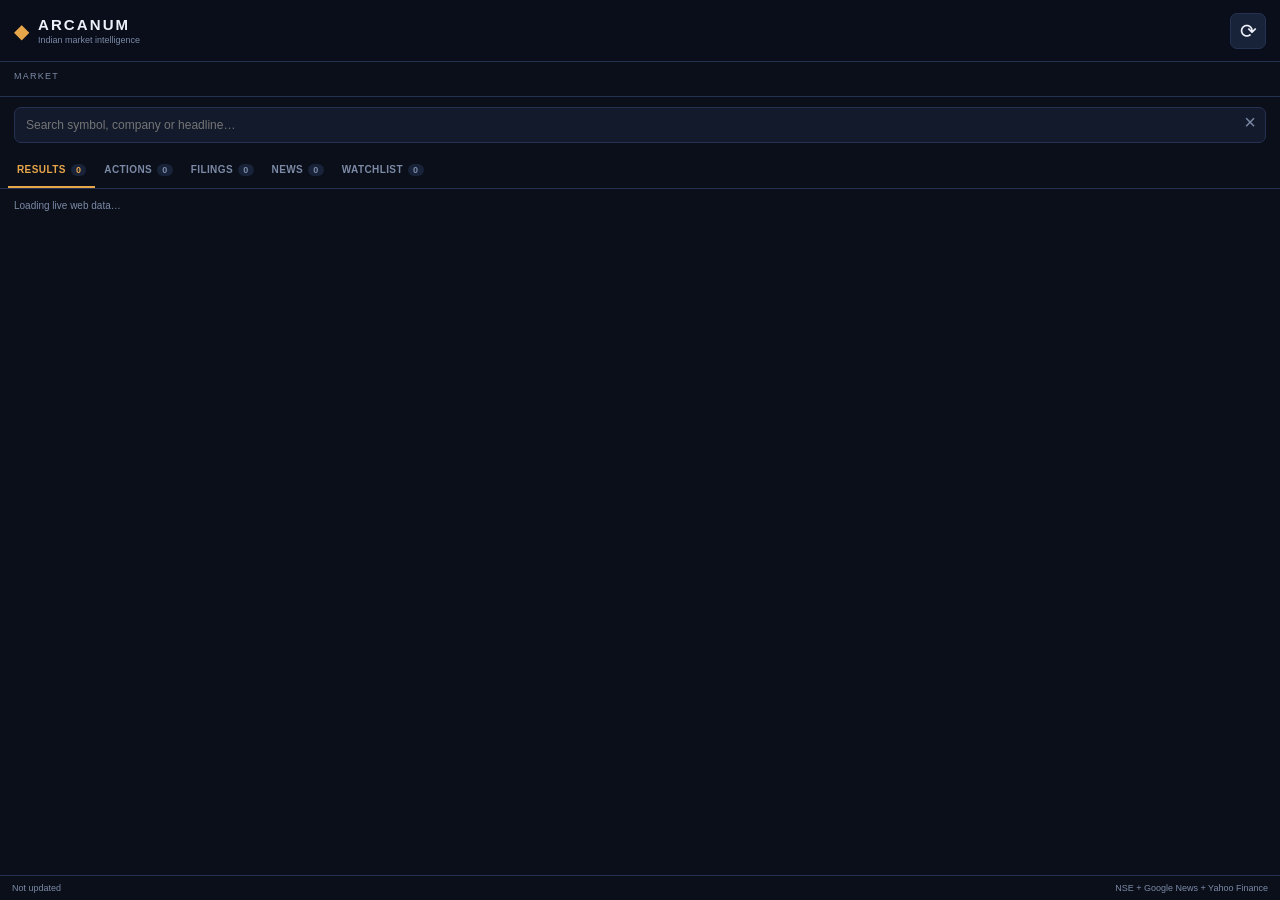
==== app/src/main/assets/index.html @ 97fd1777 "Add Arcanum Android app" ====
<!doctype html>
<html lang="en">
<head>
<meta charset="utf-8"><meta name="viewport" content="width=device-width,initial-scale=1,viewport-fit=cover">
<title>Arcanum</title>
<link rel="stylesheet" href="style.css">
</head>
<body>
<header class="top">
  <div class="brand"><span class="mark">◆</span><div><b>ARCANUM</b><small>Indian market intelligence</small></div></div>
  <button id="refresh" class="icon">⟳</button>
</header>

<section class="ticker">
  <div class="ticker-title">MARKET</div>
  <div id="market" class="market-row"></div>
</section>

<div class="searchrow">
  <input id="search" placeholder="Search symbol, company or headline…">
  <button id="clear">×</button>
</div>

<nav id="tabs">
  <button data-tab="results" class="active">RESULTS <i id="n-results">0</i></button>
  <button data-tab="actions">ACTIONS <i id="n-actions">0</i></button>
  <button data-tab="filings">FILINGS <i id="n-filings">0</i></button>
  <button data-tab="news">NEWS <i id="n-news">0</i></button>
  <button data-tab="watchlist">WATCHLIST <i id="n-watch">0</i></button>
</nav>

<main>
  <div id="status">Loading live web data…</div>
  <section id="watchPanel" hidden>
    <div class="add"><input id="watchInput" placeholder="Add NSE symbol e.g. RELIANCE"><button id="addWatch">ADD</button></div>
    <div id="watchRows"></div>
  </section>
  <section id="list"></section>
  <div id="empty" hidden>No matching items.</div>
</main>

<footer><span id="updated">Not updated</span><span>NSE + Google News + Yahoo Finance</span></footer>

<script src="app.js"></script>
</body>
</html>
---- app/src/main/assets/style.css ----
:root{--bg:#0a0f1a;--surface:#121a2b;--raised:#182238;--border:#253253;--text:#edf1f9;--muted:#7c8aa6;--amber:#e8a64b;--gain:#22c176;--loss:#f0455c;--blue:#4c8dff}
*{box-sizing:border-box}body{margin:0;background:var(--bg);color:var(--text);font:14px -apple-system,BlinkMacSystemFont,"Segoe UI",Roboto,Arial,sans-serif}
button,input{font:inherit}button{cursor:pointer}.top{height:62px;padding:10px 14px;display:flex;align-items:center;justify-content:space-between;border-bottom:1px solid var(--border);position:sticky;top:0;background:rgba(10,15,26,.97);z-index:5}
.brand{display:flex;gap:9px;align-items:center}.mark{color:var(--amber);font-size:20px}.brand b{display:block;letter-spacing:.14em;font-size:15px}.brand small{display:block;color:var(--muted);font-size:9px;margin-top:2px}.icon{background:var(--raised);border:1px solid var(--border);color:var(--text);border-radius:7px;width:36px;height:36px;font-size:20px}
.ticker{padding:9px 14px;border-bottom:1px solid var(--border);overflow:hidden}.ticker-title{font-size:9px;color:var(--muted);letter-spacing:.14em;margin-bottom:6px}.market-row{display:flex;gap:8px;overflow:auto;scrollbar-width:none}.market-row::-webkit-scrollbar{display:none}.market{min-width:116px;background:var(--surface);border:1px solid var(--border);border-radius:8px;padding:7px 9px}.market b{font-size:10px;color:var(--muted);display:block}.market strong{font:700 13px ui-monospace,monospace}.up{color:var(--gain)}.down{color:var(--loss)}.flat{color:var(--muted)}
.searchrow{display:flex;margin:10px 14px;position:relative}.searchrow input,.add input{width:100%;background:var(--surface);border:1px solid var(--border);color:var(--text);border-radius:7px;padding:10px 36px 10px 11px;outline:none;font-size:12px}.searchrow input:focus,.add input:focus{border-color:var(--blue)}#clear{position:absolute;right:4px;top:3px;border:0;background:none;color:var(--muted);font-size:20px}
nav{display:flex;overflow:auto;border-bottom:1px solid var(--border);padding:0 8px;scrollbar-width:none}nav::-webkit-scrollbar{display:none}nav button{white-space:nowrap;background:none;border:0;color:var(--muted);padding:11px 9px;font-size:10px;font-weight:700;letter-spacing:.04em;border-bottom:2px solid transparent}nav button.active{color:var(--amber);border-bottom-color:var(--amber)}nav i{font-style:normal;background:var(--raised);border-radius:8px;padding:1px 5px;margin-left:2px;font-size:9px}
main{padding:8px 12px 54px}.status{color:var(--muted)}#status{font-size:10px;color:var(--muted);padding:3px 2px 8px}
.card{background:var(--surface);border:1px solid var(--border);border-radius:9px;padding:10px 11px;margin-bottom:8px}.cardtop{display:flex;align-items:center;gap:7px}.symbol{font:700 12px ui-monospace,monospace}.price{font:600 11px ui-monospace,monospace;margin-right:auto}.star{border:0;background:none;color:var(--muted);font-size:17px;padding:0}.star.on{color:var(--amber)}.company{color:var(--muted);font-size:10px;margin:3px 0 6px}.headline{font-size:12.5px;line-height:1.38}.detail{font-size:10px;color:var(--muted);margin-top:5px;line-height:1.35}.meta{display:flex;align-items:center;gap:7px;color:var(--muted);font:9px ui-monospace,monospace;margin-top:8px}.badge{padding:2px 6px;border-radius:4px;font-weight:700}.results{background:rgba(76,141,255,.15);color:var(--blue)}.actions{background:rgba(232,166,75,.15);color:var(--amber)}.filings{background:rgba(124,138,166,.18);color:var(--muted)}.news{background:rgba(34,193,118,.15);color:var(--gain)}.date{margin-left:auto}.open{color:var(--muted)}
.add{display:flex;gap:7px;margin-bottom:9px}.add input{padding-right:10px}.add button{background:var(--amber);border:0;border-radius:7px;font-weight:800;color:var(--bg);padding:0 13px}.wrow{display:flex;align-items:center;gap:8px;background:var(--surface);border:1px solid var(--border);border-radius:8px;padding:10px;margin-bottom:7px}.wsym{font:700 12px ui-monospace,monospace;min-width:90px}.wprice{font:11px ui-monospace,monospace;flex:1}.remove{border:0;background:none;color:var(--muted);font-size:15px}.remove:hover{color:var(--loss)}
#empty{text-align:center;color:var(--muted);padding:40px 15px;font-size:12px}footer{position:fixed;bottom:0;left:0;right:0;background:var(--bg);border-top:1px solid var(--border);display:flex;justify-content:space-between;padding:7px 12px;color:var(--muted);font-size:9px}
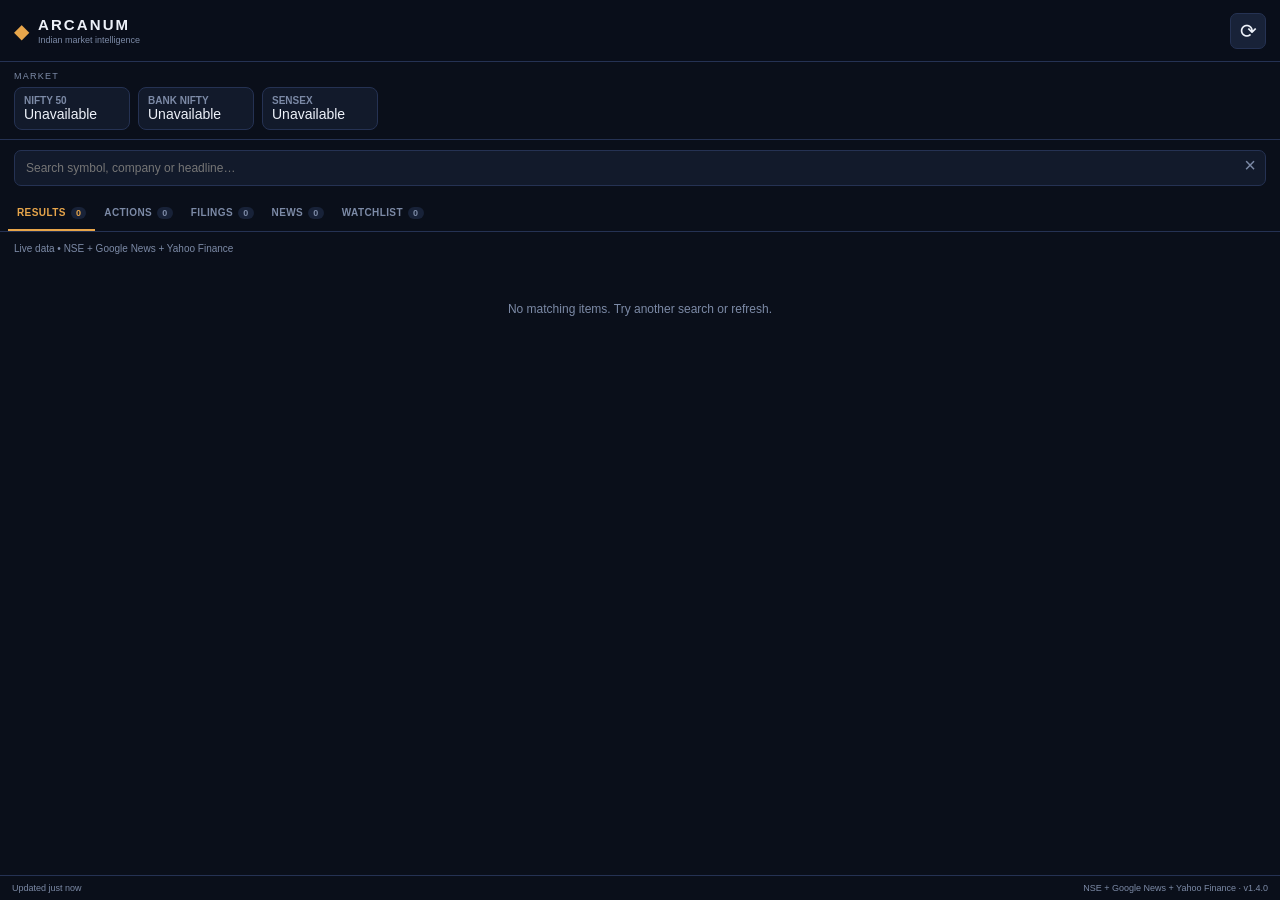
==== commit 6ef7cdcb: "Update index.html" ====
--- a/app/src/main/assets/index.html
+++ b/app/src/main/assets/index.html
@@ -39,8 +39,8 @@
   <div id="empty" hidden>No matching items.</div>
 </main>
 
-<footer><span id="updated">Not updated</span><span>NSE + Google News + Yahoo Finance</span></footer>
+<footer><span id="updated">Not updated</span><span>NSE + Google News + Yahoo Finance · v1.4.0</span></footer>
 
 <script src="app.js"></script>
 </body>
-</html>
+</html>
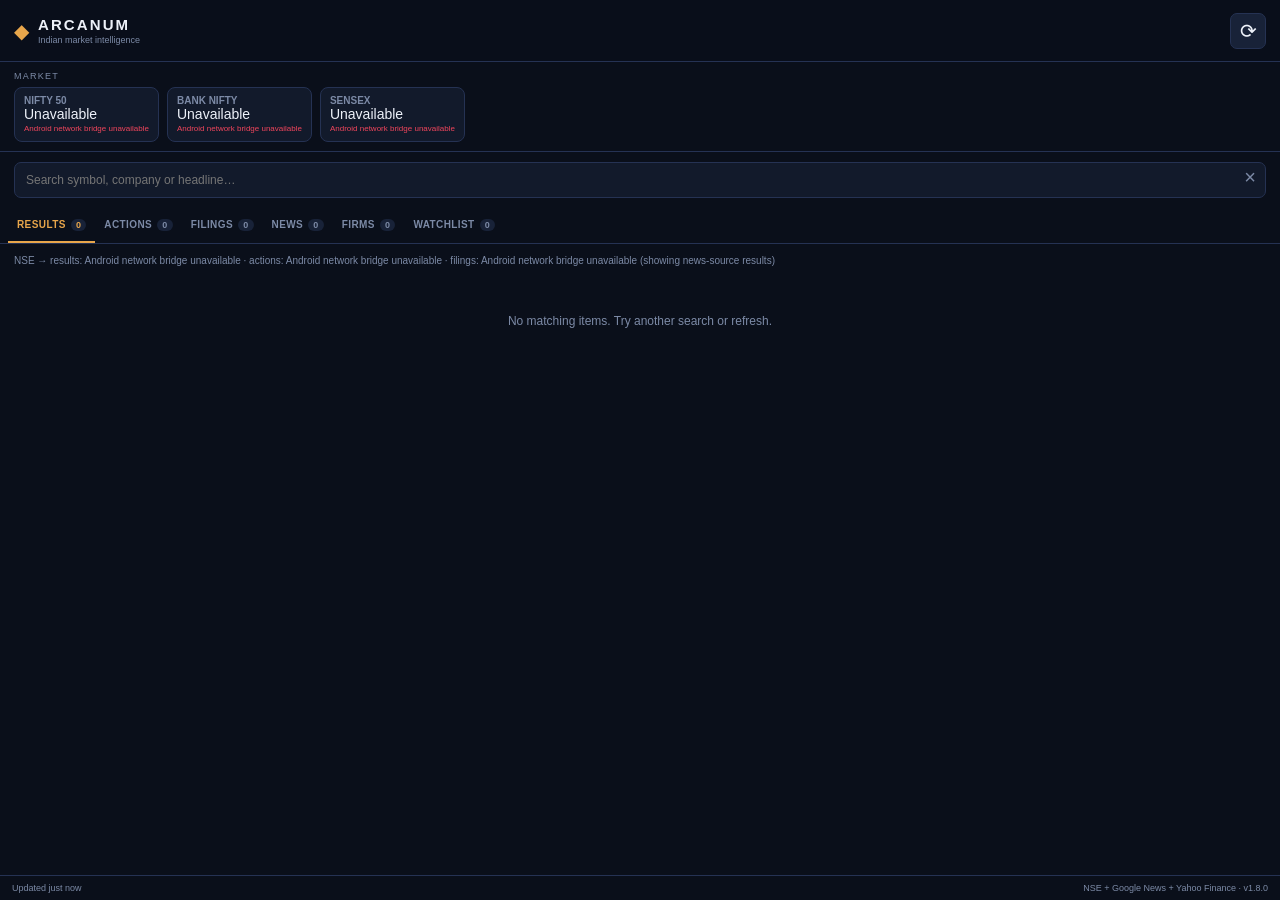
==== commit b6fa5f5a: "Add button for firms tab in index.html" ====
--- a/app/src/main/assets/index.html
+++ b/app/src/main/assets/index.html
@@ -26,6 +26,7 @@
   <button data-tab="actions">ACTIONS <i id="n-actions">0</i></button>
   <button data-tab="filings">FILINGS <i id="n-filings">0</i></button>
   <button data-tab="news">NEWS <i id="n-news">0</i></button>
+  <button data-tab="firms">FIRMS <i id="n-firms">0</i></button>
   <button data-tab="watchlist">WATCHLIST <i id="n-watch">0</i></button>
 </nav>
 
@@ -43,4 +44,4 @@
 
 <script src="app.js"></script>
 </body>
-</html>+</html>
--- a/app/src/main/assets/style.css
+++ b/app/src/main/assets/style.css
@@ -2,10 +2,10 @@
 *{box-sizing:border-box}body{margin:0;background:var(--bg);color:var(--text);font:14px -apple-system,BlinkMacSystemFont,"Segoe UI",Roboto,Arial,sans-serif}
 button,input{font:inherit}button{cursor:pointer}.top{height:62px;padding:10px 14px;display:flex;align-items:center;justify-content:space-between;border-bottom:1px solid var(--border);position:sticky;top:0;background:rgba(10,15,26,.97);z-index:5}
 .brand{display:flex;gap:9px;align-items:center}.mark{color:var(--amber);font-size:20px}.brand b{display:block;letter-spacing:.14em;font-size:15px}.brand small{display:block;color:var(--muted);font-size:9px;margin-top:2px}.icon{background:var(--raised);border:1px solid var(--border);color:var(--text);border-radius:7px;width:36px;height:36px;font-size:20px}
-.ticker{padding:9px 14px;border-bottom:1px solid var(--border);overflow:hidden}.ticker-title{font-size:9px;color:var(--muted);letter-spacing:.14em;margin-bottom:6px}.market-row{display:flex;gap:8px;overflow:auto;scrollbar-width:none}.market-row::-webkit-scrollbar{display:none}.market{min-width:116px;background:var(--surface);border:1px solid var(--border);border-radius:8px;padding:7px 9px}.market b{font-size:10px;color:var(--muted);display:block}.market strong{font:700 13px ui-monospace,monospace}.up{color:var(--gain)}.down{color:var(--loss)}.flat{color:var(--muted)}
+.ticker{padding:9px 14px;border-bottom:1px solid var(--border);overflow:hidden}.ticker-title{font-size:9px;color:var(--muted);letter-spacing:.14em;margin-bottom:6px}.market-row{display:flex;gap:8px;overflow:auto;scrollbar-width:none}.market-row::-webkit-scrollbar{display:none}.market{min-width:132px;background:var(--surface);border:1px solid var(--border);border-radius:8px;padding:7px 9px}.market b{font-size:10px;color:var(--muted);display:block}.market strong{font:700 13px ui-monospace,monospace}.up{color:var(--gain)}.down{color:var(--loss)}.flat{color:var(--muted)}.market em.err{display:block;font-style:normal;font-size:8px;line-height:1.25;color:var(--loss);margin-top:2px;white-space:normal}
 .searchrow{display:flex;margin:10px 14px;position:relative}.searchrow input,.add input{width:100%;background:var(--surface);border:1px solid var(--border);color:var(--text);border-radius:7px;padding:10px 36px 10px 11px;outline:none;font-size:12px}.searchrow input:focus,.add input:focus{border-color:var(--blue)}#clear{position:absolute;right:4px;top:3px;border:0;background:none;color:var(--muted);font-size:20px}
 nav{display:flex;overflow:auto;border-bottom:1px solid var(--border);padding:0 8px;scrollbar-width:none}nav::-webkit-scrollbar{display:none}nav button{white-space:nowrap;background:none;border:0;color:var(--muted);padding:11px 9px;font-size:10px;font-weight:700;letter-spacing:.04em;border-bottom:2px solid transparent}nav button.active{color:var(--amber);border-bottom-color:var(--amber)}nav i{font-style:normal;background:var(--raised);border-radius:8px;padding:1px 5px;margin-left:2px;font-size:9px}
 main{padding:8px 12px 54px}.status{color:var(--muted)}#status{font-size:10px;color:var(--muted);padding:3px 2px 8px}
-.card{background:var(--surface);border:1px solid var(--border);border-radius:9px;padding:10px 11px;margin-bottom:8px}.cardtop{display:flex;align-items:center;gap:7px}.symbol{font:700 12px ui-monospace,monospace}.price{font:600 11px ui-monospace,monospace;margin-right:auto}.star{border:0;background:none;color:var(--muted);font-size:17px;padding:0}.star.on{color:var(--amber)}.company{color:var(--muted);font-size:10px;margin:3px 0 6px}.headline{font-size:12.5px;line-height:1.38}.detail{font-size:10px;color:var(--muted);margin-top:5px;line-height:1.35}.meta{display:flex;align-items:center;gap:7px;color:var(--muted);font:9px ui-monospace,monospace;margin-top:8px}.badge{padding:2px 6px;border-radius:4px;font-weight:700}.results{background:rgba(76,141,255,.15);color:var(--blue)}.actions{background:rgba(232,166,75,.15);color:var(--amber)}.filings{background:rgba(124,138,166,.18);color:var(--muted)}.news{background:rgba(34,193,118,.15);color:var(--gain)}.date{margin-left:auto}.open{color:var(--muted)}
+.card{background:var(--surface);border:1px solid var(--border);border-radius:9px;padding:10px 11px;margin-bottom:8px}.cardtop{display:flex;align-items:center;gap:7px}.symbol{font:700 12px ui-monospace,monospace}.price{font:600 11px ui-monospace,monospace;margin-right:auto}.star{border:0;background:none;color:var(--muted);font-size:18px;padding:0 2px;line-height:1}.star.on{color:var(--amber)}.company{color:var(--muted);font-size:10px;margin:3px 0 6px}.headline{font-size:12.5px;line-height:1.38}.detail{font-size:11px;color:var(--muted);margin-top:5px;line-height:1.45;max-height:3em;overflow:hidden;transition:max-height .18s ease}.card.open .detail{max-height:none}.card.open .headline{white-space:normal}.meta{display:flex;align-items:center;gap:7px;color:var(--muted);font:9px ui-monospace,monospace;margin-top:9px}.act{margin-left:auto;background:var(--raised);border:1px solid var(--border);color:var(--muted);border-radius:5px;padding:4px 9px;font:700 9px ui-monospace,monospace;letter-spacing:.06em}.act+.act{margin-left:6px}.act.open-link{color:var(--blue);border-color:rgba(76,141,255,.4)}.act:active{background:var(--border)}.badge{padding:2px 6px;border-radius:4px;font-weight:700}.results{background:rgba(76,141,255,.15);color:var(--blue)}.actions{background:rgba(232,166,75,.15);color:var(--amber)}.filings{background:rgba(124,138,166,.18);color:var(--muted)}.news{background:rgba(34,193,118,.15);color:var(--gain)}.date{margin-left:auto}.open{color:var(--muted)}
 .add{display:flex;gap:7px;margin-bottom:9px}.add input{padding-right:10px}.add button{background:var(--amber);border:0;border-radius:7px;font-weight:800;color:var(--bg);padding:0 13px}.wrow{display:flex;align-items:center;gap:8px;background:var(--surface);border:1px solid var(--border);border-radius:8px;padding:10px;margin-bottom:7px}.wsym{font:700 12px ui-monospace,monospace;min-width:90px}.wprice{font:11px ui-monospace,monospace;flex:1}.remove{border:0;background:none;color:var(--muted);font-size:15px}.remove:hover{color:var(--loss)}
 #empty{text-align:center;color:var(--muted);padding:40px 15px;font-size:12px}footer{position:fixed;bottom:0;left:0;right:0;background:var(--bg);border-top:1px solid var(--border);display:flex;justify-content:space-between;padding:7px 12px;color:var(--muted);font-size:9px}
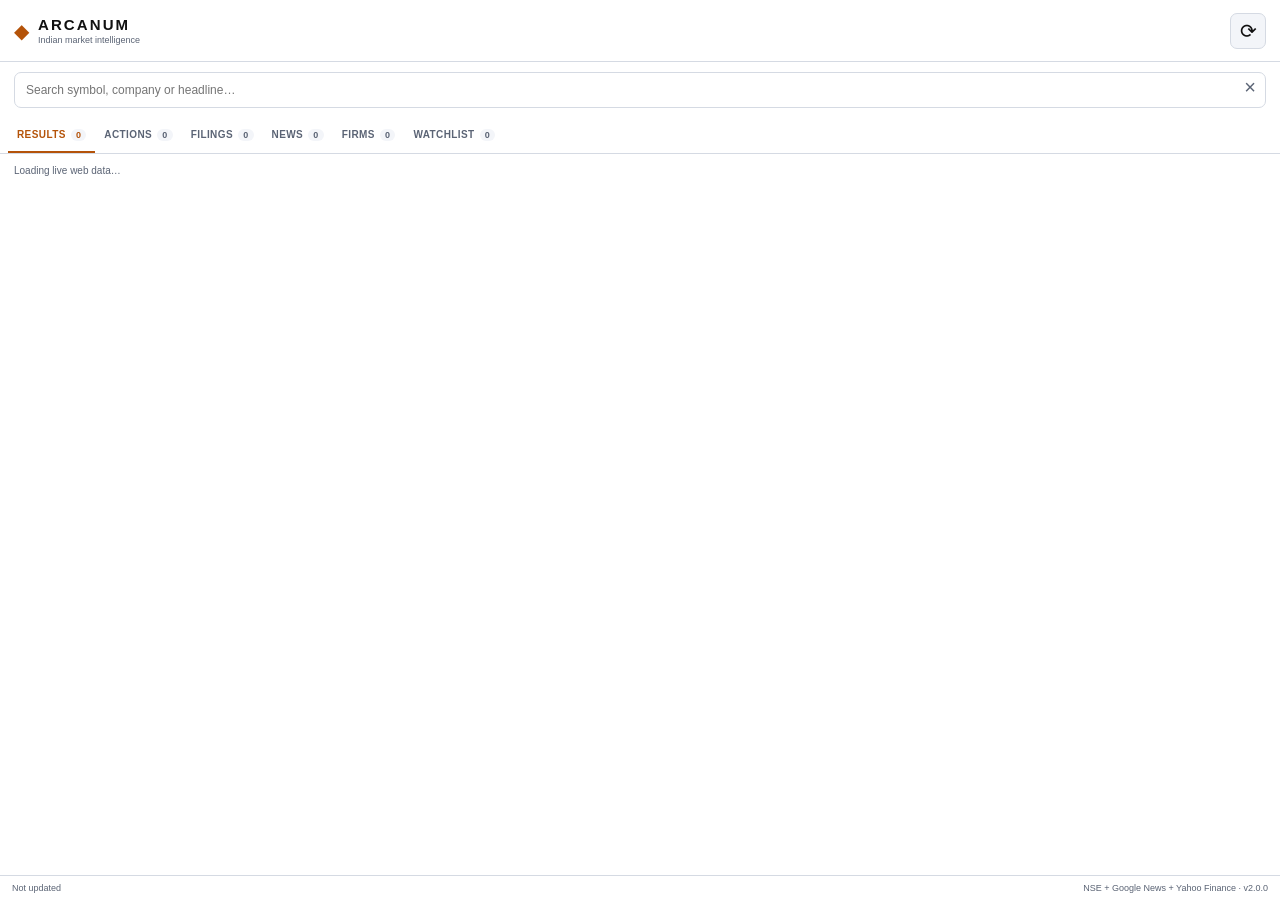
==== commit 3e642e64: "Update index.html" ====
--- a/app/src/main/assets/index.html
+++ b/app/src/main/assets/index.html
@@ -7,41 +7,31 @@
 </head>
 <body>
 <header class="top">
-  <div class="brand"><span class="mark">◆</span><div><b>ARCANUM</b><small>Indian market intelligence</small></div></div>
-  <button id="refresh" class="icon">⟳</button>
+<div class="brand"><span class="mark">◆</span><div><b>ARCANUM</b><small>Indian market intelligence</small></div></div>
+<button id="refresh" class="icon">⟳</button>
 </header>
-
-<section class="ticker">
-  <div class="ticker-title">MARKET</div>
-  <div id="market" class="market-row"></div>
+<div class="searchrow">
+<input id="search" placeholder="Search symbol, company or headline…">
+<button id="clear">×</button>
+</div>
+<nav id="tabs">
+<button data-tab="results" class="active">RESULTS <i id="n-results">0</i></button>
+<button data-tab="actions">ACTIONS <i id="n-actions">0</i></button>
+<button data-tab="filings">FILINGS <i id="n-filings">0</i></button>
+<button data-tab="news">NEWS <i id="n-news">0</i></button>
+<button data-tab="firms">FIRMS <i id="n-firms">0</i></button>
+<button data-tab="watchlist">WATCHLIST <i id="n-watch">0</i></button>
+</nav>
+<main>
+<div id="status">Loading live web data…</div>
+<section id="watchPanel" hidden>
+<div class="add"><input id="watchInput" placeholder="Add NSE symbol e.g. RELIANCE"><button id="addWatch">ADD</button></div>
+<div id="watchRows"></div>
 </section>
-
-<div class="searchrow">
-  <input id="search" placeholder="Search symbol, company or headline…">
-  <button id="clear">×</button>
-</div>
-
-<nav id="tabs">
-  <button data-tab="results" class="active">RESULTS <i id="n-results">0</i></button>
-  <button data-tab="actions">ACTIONS <i id="n-actions">0</i></button>
-  <button data-tab="filings">FILINGS <i id="n-filings">0</i></button>
-  <button data-tab="news">NEWS <i id="n-news">0</i></button>
-  <button data-tab="firms">FIRMS <i id="n-firms">0</i></button>
-  <button data-tab="watchlist">WATCHLIST <i id="n-watch">0</i></button>
-</nav>
-
-<main>
-  <div id="status">Loading live web data…</div>
-  <section id="watchPanel" hidden>
-    <div class="add"><input id="watchInput" placeholder="Add NSE symbol e.g. RELIANCE"><button id="addWatch">ADD</button></div>
-    <div id="watchRows"></div>
-  </section>
-  <section id="list"></section>
-  <div id="empty" hidden>No matching items.</div>
+<section id="list"></section>
+<div id="empty" hidden>No matching items.</div>
 </main>
-
-<footer><span id="updated">Not updated</span><span>NSE + Google News + Yahoo Finance · v1.4.0</span></footer>
-
+<footer><span id="updated">Not updated</span><span>NSE + Google News + Yahoo Finance · v2.0.0</span></footer>
 <script src="app.js"></script>
 </body>
 </html>
--- a/app/src/main/assets/style.css
+++ b/app/src/main/assets/style.css
@@ -1,11 +1,23 @@
-:root{--bg:#0a0f1a;--surface:#121a2b;--raised:#182238;--border:#253253;--text:#edf1f9;--muted:#7c8aa6;--amber:#e8a64b;--gain:#22c176;--loss:#f0455c;--blue:#4c8dff}
+:root{--bg:#ffffff;--surface:#ffffff;--raised:#f3f5f9;--border:#d5dae3;--text:#111111;--muted:#5b6475;--amber:#b45309;--gain:#15803d;--loss:#c81e1e;--blue:#1d4ed8}
+
 *{box-sizing:border-box}body{margin:0;background:var(--bg);color:var(--text);font:14px -apple-system,BlinkMacSystemFont,"Segoe UI",Roboto,Arial,sans-serif}
-button,input{font:inherit}button{cursor:pointer}.top{height:62px;padding:10px 14px;display:flex;align-items:center;justify-content:space-between;border-bottom:1px solid var(--border);position:sticky;top:0;background:rgba(10,15,26,.97);z-index:5}
+
+button,input{font:inherit}button{cursor:pointer}.top{height:62px;padding:10px 14px;display:flex;align-items:center;justify-content:space-between;border-bottom:1px solid var(--border);position:sticky;top:0;background:rgba(255,255,255,.97);z-index:5}
+
 .brand{display:flex;gap:9px;align-items:center}.mark{color:var(--amber);font-size:20px}.brand b{display:block;letter-spacing:.14em;font-size:15px}.brand small{display:block;color:var(--muted);font-size:9px;margin-top:2px}.icon{background:var(--raised);border:1px solid var(--border);color:var(--text);border-radius:7px;width:36px;height:36px;font-size:20px}
-.ticker{padding:9px 14px;border-bottom:1px solid var(--border);overflow:hidden}.ticker-title{font-size:9px;color:var(--muted);letter-spacing:.14em;margin-bottom:6px}.market-row{display:flex;gap:8px;overflow:auto;scrollbar-width:none}.market-row::-webkit-scrollbar{display:none}.market{min-width:132px;background:var(--surface);border:1px solid var(--border);border-radius:8px;padding:7px 9px}.market b{font-size:10px;color:var(--muted);display:block}.market strong{font:700 13px ui-monospace,monospace}.up{color:var(--gain)}.down{color:var(--loss)}.flat{color:var(--muted)}.market em.err{display:block;font-style:normal;font-size:8px;line-height:1.25;color:var(--loss);margin-top:2px;white-space:normal}
+
+.up{color:var(--gain)}.down{color:var(--loss)}.flat{color:var(--muted)}
+
 .searchrow{display:flex;margin:10px 14px;position:relative}.searchrow input,.add input{width:100%;background:var(--surface);border:1px solid var(--border);color:var(--text);border-radius:7px;padding:10px 36px 10px 11px;outline:none;font-size:12px}.searchrow input:focus,.add input:focus{border-color:var(--blue)}#clear{position:absolute;right:4px;top:3px;border:0;background:none;color:var(--muted);font-size:20px}
+
 nav{display:flex;overflow:auto;border-bottom:1px solid var(--border);padding:0 8px;scrollbar-width:none}nav::-webkit-scrollbar{display:none}nav button{white-space:nowrap;background:none;border:0;color:var(--muted);padding:11px 9px;font-size:10px;font-weight:700;letter-spacing:.04em;border-bottom:2px solid transparent}nav button.active{color:var(--amber);border-bottom-color:var(--amber)}nav i{font-style:normal;background:var(--raised);border-radius:8px;padding:1px 5px;margin-left:2px;font-size:9px}
+
 main{padding:8px 12px 54px}.status{color:var(--muted)}#status{font-size:10px;color:var(--muted);padding:3px 2px 8px}
-.card{background:var(--surface);border:1px solid var(--border);border-radius:9px;padding:10px 11px;margin-bottom:8px}.cardtop{display:flex;align-items:center;gap:7px}.symbol{font:700 12px ui-monospace,monospace}.price{font:600 11px ui-monospace,monospace;margin-right:auto}.star{border:0;background:none;color:var(--muted);font-size:18px;padding:0 2px;line-height:1}.star.on{color:var(--amber)}.company{color:var(--muted);font-size:10px;margin:3px 0 6px}.headline{font-size:12.5px;line-height:1.38}.detail{font-size:11px;color:var(--muted);margin-top:5px;line-height:1.45;max-height:3em;overflow:hidden;transition:max-height .18s ease}.card.open .detail{max-height:none}.card.open .headline{white-space:normal}.meta{display:flex;align-items:center;gap:7px;color:var(--muted);font:9px ui-monospace,monospace;margin-top:9px}.act{margin-left:auto;background:var(--raised);border:1px solid var(--border);color:var(--muted);border-radius:5px;padding:4px 9px;font:700 9px ui-monospace,monospace;letter-spacing:.06em}.act+.act{margin-left:6px}.act.open-link{color:var(--blue);border-color:rgba(76,141,255,.4)}.act:active{background:var(--border)}.badge{padding:2px 6px;border-radius:4px;font-weight:700}.results{background:rgba(76,141,255,.15);color:var(--blue)}.actions{background:rgba(232,166,75,.15);color:var(--amber)}.filings{background:rgba(124,138,166,.18);color:var(--muted)}.news{background:rgba(34,193,118,.15);color:var(--gain)}.date{margin-left:auto}.open{color:var(--muted)}
-.add{display:flex;gap:7px;margin-bottom:9px}.add input{padding-right:10px}.add button{background:var(--amber);border:0;border-radius:7px;font-weight:800;color:var(--bg);padding:0 13px}.wrow{display:flex;align-items:center;gap:8px;background:var(--surface);border:1px solid var(--border);border-radius:8px;padding:10px;margin-bottom:7px}.wsym{font:700 12px ui-monospace,monospace;min-width:90px}.wprice{font:11px ui-monospace,monospace;flex:1}.remove{border:0;background:none;color:var(--muted);font-size:15px}.remove:hover{color:var(--loss)}
+
+.card{background:var(--surface);border:1px solid var(--border);border-radius:9px;padding:10px 11px;margin-bottom:8px}.cardtop{display:flex;align-items:center;gap:7px}.symbol{font:700 12px ui-monospace,monospace}.price{font:600 11px ui-monospace,monospace;margin-right:auto}.star{border:0;background:none;color:var(--muted);font-size:18px;padding:0 2px;line-height:1}.star.on{color:var(--amber)}.company{color:var(--muted);font-size:10px;margin:3px 0 6px}.headline{font-size:12.5px;line-height:1.38}.detail{font-size:11px;color:var(--muted);margin-top:5px;line-height:1.45;max-height:3em;overflow:hidden;transition:max-height .18s ease}.card.open .detail{max-height:none}.card.open .headline{white-space:normal}.meta{display:flex;align-items:center;gap:7px;color:var(--muted);font:9px ui-monospace,monospace;margin-top:9px}.act{margin-left:auto;background:var(--raised);border:1px solid var(--border);color:var(--muted);border-radius:5px;padding:4px 9px;font:700 9px ui-monospace,monospace;letter-spacing:.06em}.act+.act{margin-left:6px}.act.open-link{color:var(--blue);border-color:rgba(29,78,216,.4)}.act:active{background:var(--border)}.badge{padding:2px 6px;border-radius:4px;font-weight:700}.results{background:rgba(29,78,216,.12);color:var(--blue)}.actions{background:rgba(180,83,9,.12);color:var(--amber)}.filings{background:rgba(91,100,117,.15);color:var(--muted)}.news{background:rgba(21,128,61,.12);color:var(--gain)}.date{margin-left:auto}.open{color:var(--muted)}
+
+.also{font-size:10.5px;color:var(--muted);margin-top:7px;line-height:1.55}.also-src{color:var(--blue);text-decoration:underline;cursor:pointer}
+
+.add{display:flex;gap:7px;margin-bottom:9px}.add input{padding-right:10px}.add button{background:var(--amber);border:0;border-radius:7px;font-weight:800;color:#fff;padding:0 13px}.wrow{display:flex;align-items:center;gap:8px;background:var(--surface);border:1px solid var(--border);border-radius:8px;padding:10px;margin-bottom:7px}.wsym{font:700 12px ui-monospace,monospace;min-width:90px}.wprice{font:11px ui-monospace,monospace;flex:1}.remove{border:0;background:none;color:var(--muted);font-size:15px}.remove:hover{color:var(--loss)}
+
 #empty{text-align:center;color:var(--muted);padding:40px 15px;font-size:12px}footer{position:fixed;bottom:0;left:0;right:0;background:var(--bg);border-top:1px solid var(--border);display:flex;justify-content:space-between;padding:7px 12px;color:var(--muted);font-size:9px}
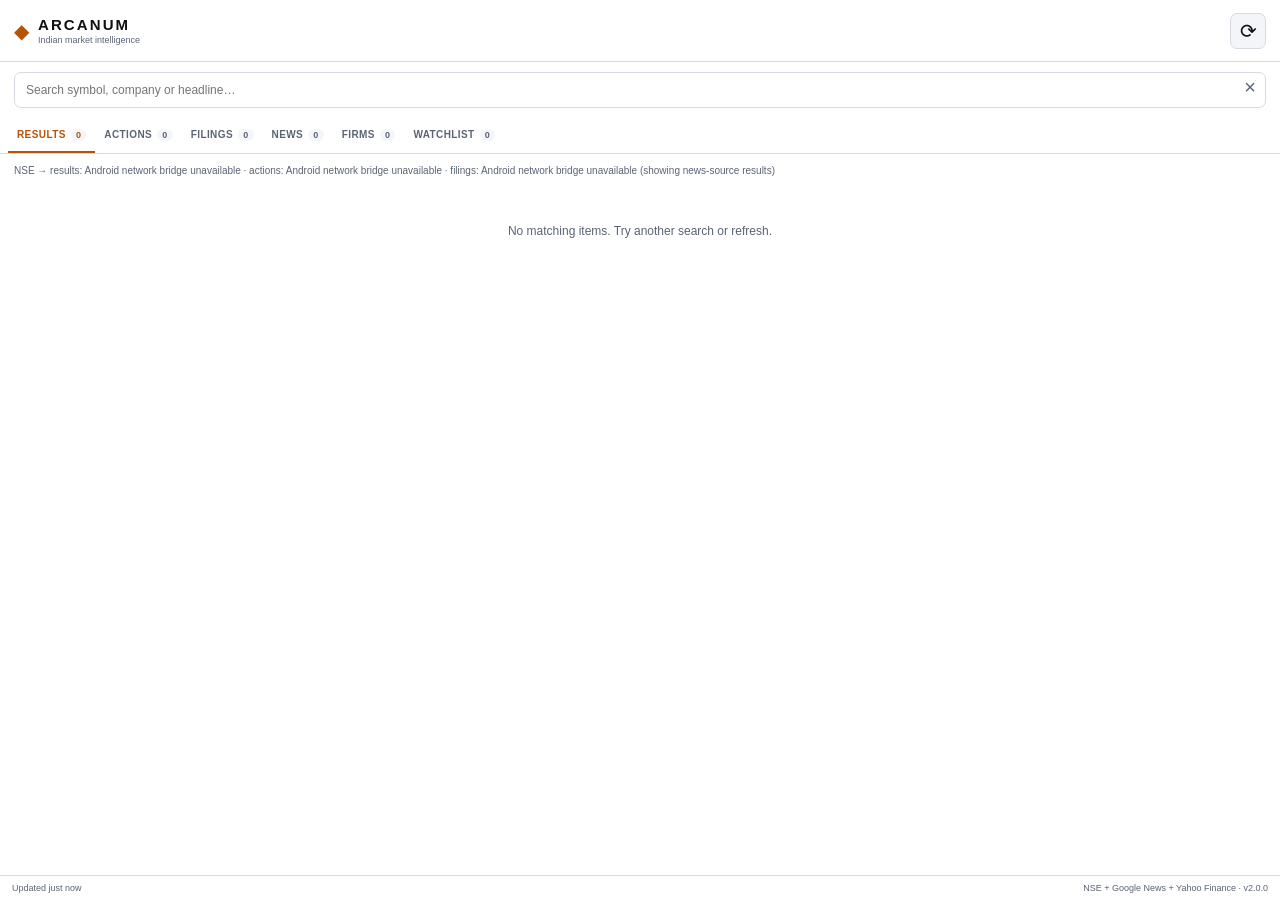
==== commit 3c48d8ab: "Update index.html" ====
--- a/app/src/main/assets/index.html
+++ b/app/src/main/assets/index.html
@@ -32,6 +32,32 @@
 <div id="empty" hidden>No matching items.</div>
 </main>
 <footer><span id="updated">Not updated</span><span>NSE + Google News + Yahoo Finance · v2.0.0</span></footer>
-<script src="app.js"></script>
+<script>
+/* If anything stops the app from starting, say so on screen instead of freezing on "Loading". */
+(function () {
+  function show(msg) {
+    var s = document.getElementById("status");
+    if (!s) return;
+    s.textContent = "\u26a0 " + msg;
+    s.style.color = "#c81e1e";
+    s.style.whiteSpace = "pre-wrap";
+  }
+  window.__arcanumShow = show;
+  window.onerror = function (m, src, line) { show("Script error: " + m + " (line " + line + ")"); };
+  window.addEventListener("unhandledrejection", function (e) {
+    show("Error: " + ((e.reason && e.reason.message) || e.reason));
+  });
+  /* app.js sets window.__arcanumReady as soon as it starts. If it never does, the file is
+     empty, cut off, or an old copy - say so instead of sitting on "Loading". */
+  setTimeout(function () {
+    if (window.__arcanumReady) return;
+    var s = document.getElementById("status");
+    if (s && s.textContent.indexOf("\u26a0") !== 0) {
+      show("The app script did not start - app.js is empty, cut off or an old copy. Re-upload app.js (it should be about 39 KB and end with: }, 5 * 60 * 1000);)");
+    }
+  }, 4000);
+})();
+</script>
+<script src="app.js" onerror="window.__arcanumShow('app.js could not be loaded')"></script>
 </body>
 </html>
